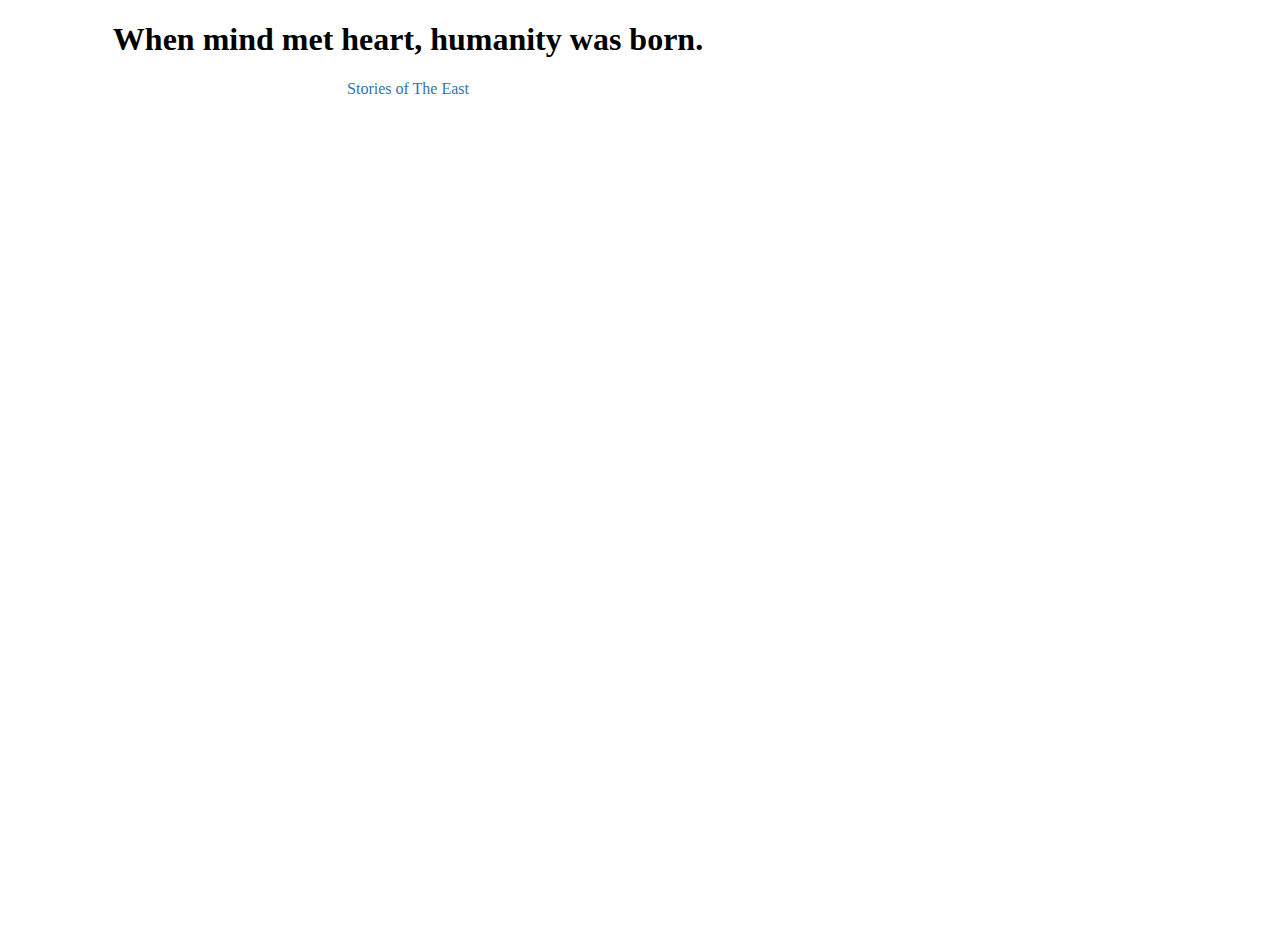
==== index.html @ 0979f66e "adding eagerly and basic style" ====
<!doctype html>
<html>

<head>
    <meta charset="utf-8">
    <title>GeekSaints</title>

    <meta name="description" content="When mind met heart, humanity was born.">
    <meta name="viewport" content="width=device-width">

    <link rel="stylesheet" href="styles/home.css">
    <link rel="stylesheet" href="styles/tmp.css">

    <script src="scripts/lib/jquery.js"></script>
</head>

<body id='geeksaints.org' class="full-screen centered-display">
    <h1>When mind met heart, humanity was born.</h1>
    <a href="easterly.html" class="undo-href saviour-blue"> Stories of The East </a>
</body>

</html>
---- styles/home.css ----
.full-screen {
  height: 100vh; /*Each section of the size of viewport.*/
}
.undo-href{
  text-decoration: none;
}

.saviour-blue{
  color: #3276b1;
}

.no-margin{
  margin: 0;
}

.blackboard {
  color: #f1f0f0;
  background-color: rgba(0, 0, 0, 0.4);
}

.img-background{
  background-repeat: no-repeat;
  background-attachment: fixed;
  background-size: contain;
  background-position: center center;
}

.centered-display{
  text-align: center;
}
---- styles/tmp.css ----
/*this css must only have style tmporarily, unless refactored
into the css lib*/
body{
  max-width: 800px;
}
#home-page{
  padding-top: 30%;
  font-size: 32px;
}
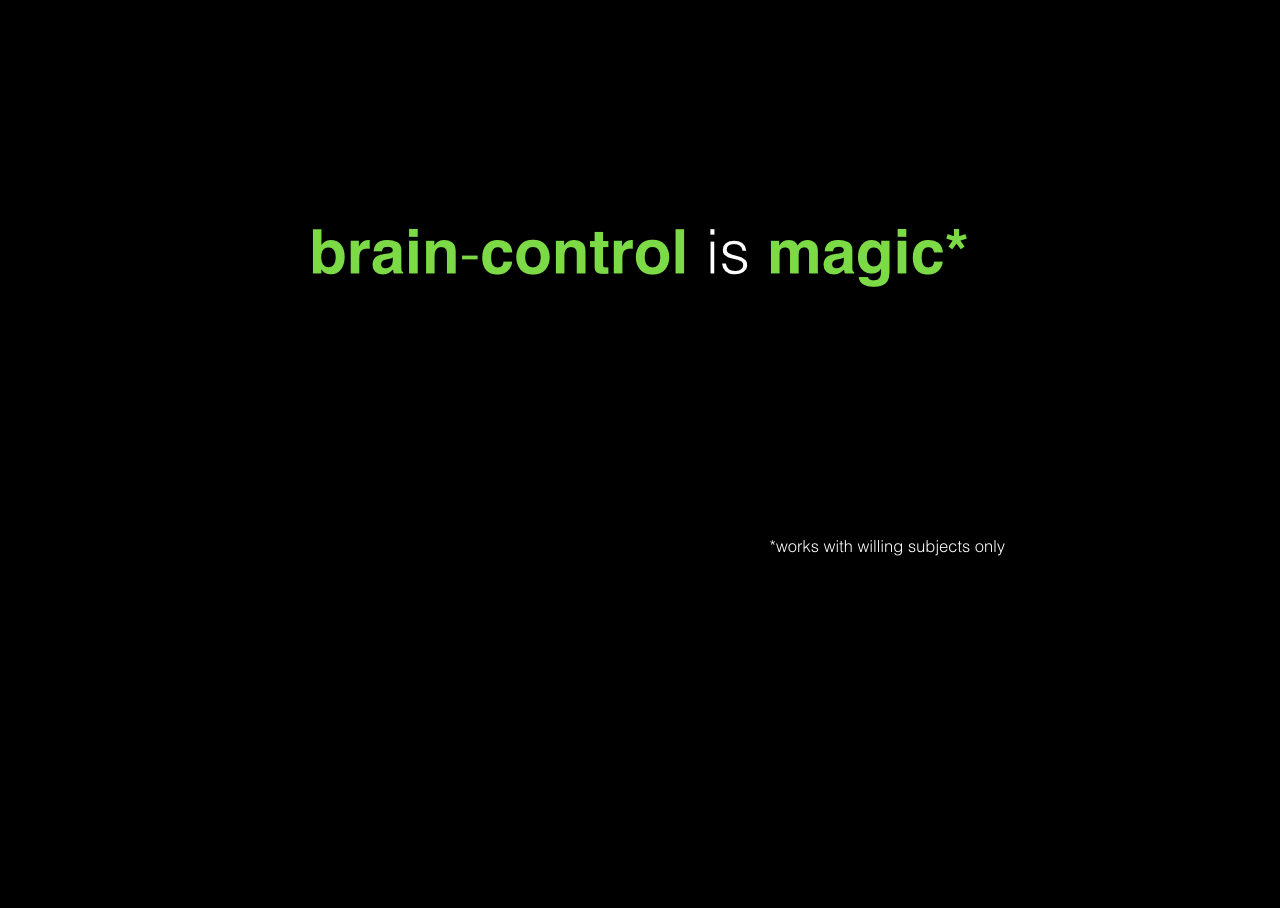
==== commit 78255ff7: "adding teaser pic, removing unused css." ====
--- a/index.html
+++ b/index.html
@@ -9,14 +9,13 @@
     <meta name="viewport" content="width=device-width">
 
     <link rel="stylesheet" href="styles/home.css">
-    <link rel="stylesheet" href="styles/tmp.css">
 
     <script src="scripts/lib/jquery.js"></script>
 </head>
 
-<body id='geeksaints.org' class="full-screen centered-display">
-    <h1>When mind met heart, humanity was born.</h1>
-    <a href="easterly.html" class="undo-href saviour-blue"> Stories of The East </a>
+<body id='geeksaints.org' class="centered-contents bg-black">
+    <div class="full-screen transparent fixed-in-viewport"></div>
+    <img src="images/teaser.png" class="half-screen">
 </body>
 
 </html>
--- a/styles/home.css
+++ b/styles/home.css
@@ -1,30 +1,23 @@
-.full-screen {
-  height: 100vh; /*Each section of the size of viewport.*/
-}
-.undo-href{
-  text-decoration: none;
+.half-screen {
+  min-height: 50vh; /*Each section of the size of viewport.*/
+  min-width: 50vw;
 }
 
-.saviour-blue{
-  color: #3276b1;
+.full-screen {
+  min-height: 100vh; /*Each section of the size of viewport.*/
+  min-width: 100vw;
+}
+.centered-contents{
+  text-align: center;
+}
+.bg-black{
+  background-color: rgb(0,0,0);
+}
+.transparent{
+  background-color: transparent;
+
 }
 
-.no-margin{
-  margin: 0;
-}
-
-.blackboard {
-  color: #f1f0f0;
-  background-color: rgba(0, 0, 0, 0.4);
-}
-
-.img-background{
-  background-repeat: no-repeat;
-  background-attachment: fixed;
-  background-size: contain;
-  background-position: center center;
-}
-
-.centered-display{
-  text-align: center;
+.fixed-in-viewport{
+  position: absolute;
 }